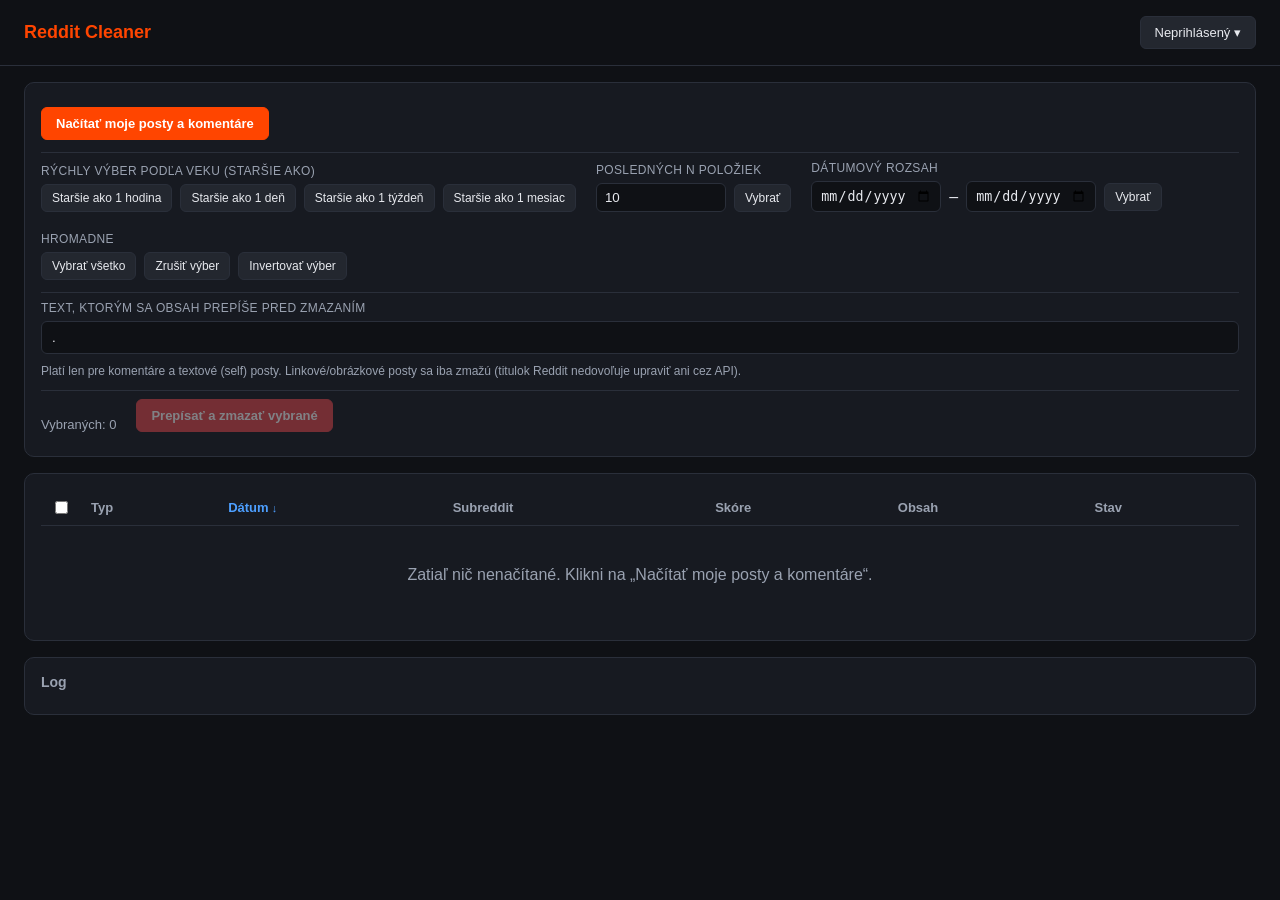
==== app.html @ e3c04e4d "Initial commit" ====
<!doctype html>
<html lang="sk">
<head>
<meta charset="utf-8">
<title>Reddit Cleaner</title>
<link rel="stylesheet" href="app.css">
</head>
<body>
<header class="topbar">
  <h1>Reddit Cleaner</h1>
  <div class="identity-wrap">
    <button id="identityBtn" class="identity-btn">Neprihlásený ▾</button>
    <div id="accountMenu" class="account-menu" hidden>
      <div id="accountList" class="account-list"></div>
      <div class="account-menu-actions">
        <button id="addAccountBtn" class="btn small">+ Prihlásiť nový účet</button>
        <button id="cancelLoginBtn" class="btn small" hidden>Zrušiť čakanie</button>
        <p id="loginHint" class="hint" hidden>
          Prihlás sa presne v novo otvorenej karte s adresou reddit.com/login (nie v inej karte
          ani v Inkognito okne — tie majú iné prihlásenie).
        </p>
      </div>
    </div>
  </div>
</header>

<section class="panel controls" id="controlsPanel">
  <div class="control-row">
    <button id="loadBtn" class="btn primary">Načítať moje posty a komentáre</button>
    <span id="statusText" class="status-text"></span>
  </div>

  <div class="control-row" id="filterRow" hidden>
    <div class="filter-group">
      <label>Rýchly výber podľa veku (staršie ako)</label>
      <div class="btn-row">
        <button class="btn small quick-select" data-ms="3600000">Staršie ako 1 hodina</button>
        <button class="btn small quick-select" data-ms="86400000">Staršie ako 1 deň</button>
        <button class="btn small quick-select" data-ms="604800000">Staršie ako 1 týždeň</button>
        <button class="btn small quick-select" data-ms="2592000000">Staršie ako 1 mesiac</button>
      </div>
    </div>

    <div class="filter-group">
      <label>Posledných N položiek</label>
      <div class="btn-row">
        <input type="number" id="lastNInput" min="1" value="10" class="input-small">
        <button id="lastNBtn" class="btn small">Vybrať</button>
      </div>
    </div>

    <div class="filter-group">
      <label>Dátumový rozsah</label>
      <div class="btn-row">
        <input type="date" id="dateFrom" class="input-small">
        <span>–</span>
        <input type="date" id="dateTo" class="input-small">
        <button id="dateRangeBtn" class="btn small">Vybrať</button>
      </div>
    </div>

    <div class="filter-group">
      <label>Hromadne</label>
      <div class="btn-row">
        <button id="selectAllBtn" class="btn small">Vybrať všetko</button>
        <button id="clearSelBtn" class="btn small">Zrušiť výber</button>
        <button id="invertSelBtn" class="btn small">Invertovať výber</button>
      </div>
    </div>
  </div>

  <div class="control-row" id="replaceRow" hidden>
    <div class="filter-group grow">
      <label for="replacementText">Text, ktorým sa obsah prepíše pred zmazaním</label>
      <input type="text" id="replacementText" class="input-wide" value=".">
      <p class="hint">Platí len pre komentáre a textové (self) posty. Linkové/obrázkové posty sa iba zmažú (titulok Reddit nedovoľuje upraviť ani cez API).</p>
    </div>
  </div>

  <div class="control-row" id="actionRow" hidden>
    <span id="selectedCount" class="selected-count">Vybraných: 0</span>
    <button id="deleteBtn" class="btn danger" disabled>Prepísať a zmazať vybrané</button>
  </div>
</section>

<section class="panel table-panel">
  <table id="itemsTable">
    <thead>
      <tr>
        <th class="col-check"><input type="checkbox" id="masterCheck"></th>
        <th data-sort-key="kind">Typ<span class="sort-arrow"></span></th>
        <th data-sort-key="created">Dátum<span class="sort-arrow"></span></th>
        <th data-sort-key="subreddit">Subreddit<span class="sort-arrow"></span></th>
        <th data-sort-key="score">Skóre<span class="sort-arrow"></span></th>
        <th data-sort-key="snippet">Obsah<span class="sort-arrow"></span></th>
        <th data-sort-key="status">Stav<span class="sort-arrow"></span></th>
      </tr>
    </thead>
    <tbody id="itemsBody"></tbody>
  </table>
  <div id="emptyState" class="empty-state">Zatiaľ nič nenačítané. Klikni na „Načítať moje posty a komentáre“.</div>
</section>

<section class="panel log-panel">
  <h2>Log</h2>
  <pre id="logOutput"></pre>
</section>

<div id="confirmModal" class="modal-backdrop" hidden>
  <div class="modal">
    <h2>Potvrdenie zmazania</h2>
    <p id="confirmText"></p>
    <p>Táto akcia je <strong>nevratná</strong>. Obsah bude najprv prepísaný a následne natrvalo zmazaný.</p>
    <div class="modal-actions">
      <button id="confirmCancel" class="btn">Zrušiť</button>
      <button id="confirmOk" class="btn danger">Potvrdiť a spustiť</button>
    </div>
  </div>
</div>

<script src="app.js"></script>
</body>
</html>
---- app.css ----
:root {
  --bg: #0f1115;
  --panel: #171a21;
  --border: #2a2f3a;
  --text: #e7e9ee;
  --muted: #9aa2b1;
  --accent: #ff4500;
  --accent-2: #4d9fff;
  --danger: #e5484d;
  --danger-hover: #ff5b60;
  font-family: -apple-system, BlinkMacSystemFont, "Segoe UI", Roboto, Helvetica, Arial, sans-serif;
}

* { box-sizing: border-box; }

body {
  margin: 0;
  background: var(--bg);
  color: var(--text);
  min-height: 100vh;
}

.topbar {
  display: flex;
  align-items: center;
  justify-content: space-between;
  padding: 16px 24px;
  border-bottom: 1px solid var(--border);
  position: sticky;
  top: 0;
  background: var(--bg);
  z-index: 5;
}

.topbar h1 {
  font-size: 18px;
  margin: 0;
  color: var(--accent);
}

.identity-wrap {
  position: relative;
}

.identity-btn {
  background: #23272f;
  color: var(--text);
  border: 1px solid var(--border);
  padding: 8px 14px;
  border-radius: 6px;
  cursor: pointer;
  font-size: 13px;
}

.identity-btn:hover { background: #2c313b; }

.account-menu {
  position: absolute;
  top: calc(100% + 6px);
  right: 0;
  min-width: 240px;
  background: var(--panel);
  border: 1px solid var(--border);
  border-radius: 8px;
  box-shadow: 0 8px 24px rgba(0,0,0,.4);
  z-index: 20;
  overflow: hidden;
}

.account-list {
  max-height: 260px;
  overflow-y: auto;
  display: flex;
  flex-direction: column;
}

.account-row {
  display: block;
  width: 100%;
  text-align: left;
  background: none;
  border: none;
  border-bottom: 1px solid var(--border);
  color: var(--text);
  padding: 10px 14px;
  font-size: 13px;
  cursor: pointer;
}

.account-row:hover { background: #20242c; }

.account-row.active {
  color: var(--accent-2);
  font-weight: 600;
}

.account-empty {
  padding: 14px;
  font-size: 12px;
  color: var(--muted);
}

.account-menu-actions {
  padding: 8px;
}

.account-menu-actions .btn {
  width: 100%;
}

.panel {
  margin: 16px 24px;
  padding: 16px;
  background: var(--panel);
  border: 1px solid var(--border);
  border-radius: 10px;
}

.control-row {
  display: flex;
  flex-wrap: wrap;
  gap: 20px;
  align-items: flex-end;
  padding: 8px 0;
}

.control-row + .control-row {
  border-top: 1px solid var(--border);
  margin-top: 4px;
}

.filter-group {
  display: flex;
  flex-direction: column;
  gap: 6px;
}

.filter-group.grow {
  flex: 1;
  min-width: 320px;
}

.filter-group label {
  font-size: 12px;
  color: var(--muted);
  text-transform: uppercase;
  letter-spacing: .03em;
}

.btn-row {
  display: flex;
  gap: 8px;
  align-items: center;
  flex-wrap: wrap;
}

.btn {
  background: #23272f;
  color: var(--text);
  border: 1px solid var(--border);
  padding: 8px 14px;
  border-radius: 6px;
  cursor: pointer;
  font-size: 13px;
}

.btn:hover { background: #2c313b; }

.btn.small { padding: 6px 10px; font-size: 12px; }

.btn.primary {
  background: var(--accent);
  border-color: var(--accent);
  color: #fff;
  font-weight: 600;
}

.btn.primary:hover { background: #e03d00; }

.btn.danger {
  background: var(--danger);
  border-color: var(--danger);
  color: #fff;
  font-weight: 600;
}

.btn.danger:hover { background: var(--danger-hover); }

.btn:disabled {
  opacity: .45;
  cursor: not-allowed;
}

.input-small {
  width: 130px;
  padding: 6px 8px;
  border-radius: 6px;
  border: 1px solid var(--border);
  background: #0f1115;
  color: var(--text);
}

.input-wide {
  width: 100%;
  padding: 8px 10px;
  border-radius: 6px;
  border: 1px solid var(--border);
  background: #0f1115;
  color: var(--text);
}

.status-text {
  font-size: 13px;
  color: var(--muted);
}

.selected-count {
  font-size: 13px;
  color: var(--muted);
}

.hint {
  font-size: 12px;
  color: var(--muted);
  margin: 4px 0 0;
}

table {
  width: 100%;
  border-collapse: collapse;
  font-size: 13px;
}

thead th {
  text-align: left;
  padding: 8px 10px;
  border-bottom: 1px solid var(--border);
  color: var(--muted);
  font-weight: 600;
  position: sticky;
  top: 0;
  background: var(--panel);
}

thead th[data-sort-key] {
  cursor: pointer;
  user-select: none;
  white-space: nowrap;
}

thead th[data-sort-key]:hover { color: var(--text); }

thead th[data-sort-key].sorted { color: var(--accent-2); }

.sort-arrow { font-size: 11px; }

tbody td {
  padding: 8px 10px;
  border-bottom: 1px solid var(--border);
  vertical-align: top;
}

.col-check { width: 32px; }

.snippet {
  max-width: 520px;
  overflow: hidden;
  text-overflow: ellipsis;
  white-space: nowrap;
}

.snippet a {
  color: var(--text);
  text-decoration: none;
}

.snippet a:hover {
  color: var(--accent-2);
  text-decoration: underline;
}

.badge {
  display: inline-block;
  padding: 2px 8px;
  border-radius: 999px;
  font-size: 11px;
  font-weight: 600;
}

.badge.post { background: rgba(77,159,255,.15); color: var(--accent-2); }
.badge.comment { background: rgba(255,69,0,.15); color: var(--accent); }

.score { font-variant-numeric: tabular-nums; white-space: nowrap; }
.score-positive { color: #57d38c; }
.score-negative { color: var(--danger); }
.score-zero { color: var(--muted); }

.status-pending { color: var(--muted); }
.status-processing { color: var(--accent-2); }
.status-done { color: #57d38c; }
.status-error { color: var(--danger); }
.status-skipped { color: var(--muted); }

.empty-state {
  padding: 40px;
  text-align: center;
  color: var(--muted);
}

.log-panel h2 {
  font-size: 14px;
  margin: 0 0 8px;
  color: var(--muted);
}

#logOutput {
  max-height: 220px;
  overflow-y: auto;
  white-space: pre-wrap;
  font-size: 12px;
  color: var(--muted);
  margin: 0;
}

.modal-backdrop {
  position: fixed;
  inset: 0;
  background: rgba(0,0,0,.6);
  display: flex;
  align-items: center;
  justify-content: center;
  z-index: 50;
}

.modal-backdrop[hidden] {
  display: none;
}

.modal {
  background: var(--panel);
  border: 1px solid var(--border);
  border-radius: 10px;
  padding: 24px;
  max-width: 480px;
  width: 90%;
}

.modal h2 { margin-top: 0; }

.modal-actions {
  display: flex;
  justify-content: flex-end;
  gap: 10px;
  margin-top: 16px;
}

a { color: var(--accent-2); }
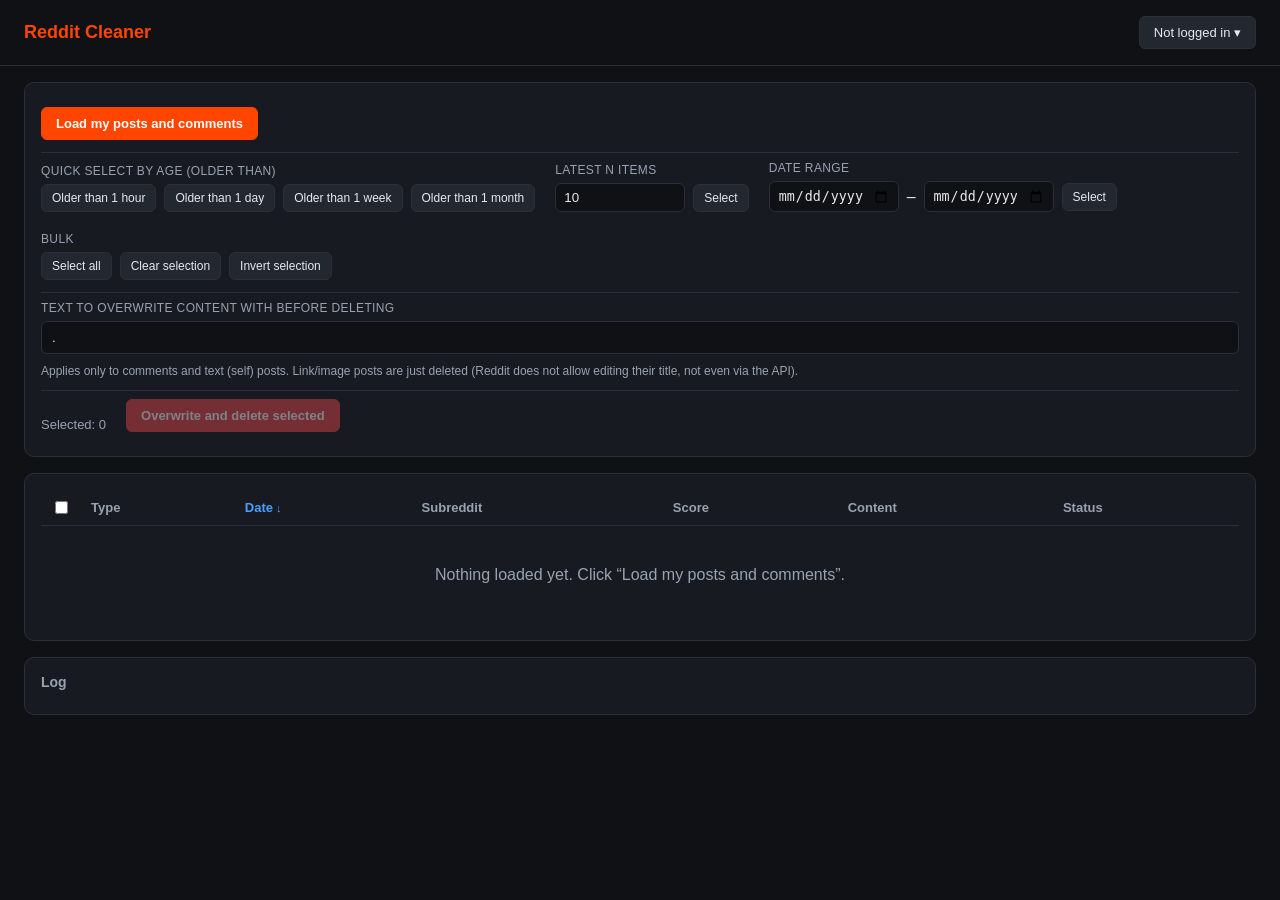
==== commit 50c7ce5d: "Translate extension to English and prepare Chrome Web Store release - Translate UI, log messages, co" ====
--- a/app.html
+++ b/app.html
@@ -1,5 +1,5 @@
 <!doctype html>
-<html lang="sk">
+<html lang="en">
 <head>
 <meta charset="utf-8">
 <title>Reddit Cleaner</title>
@@ -9,15 +9,15 @@
 <header class="topbar">
   <h1>Reddit Cleaner</h1>
   <div class="identity-wrap">
-    <button id="identityBtn" class="identity-btn">Neprihlásený ▾</button>
+    <button id="identityBtn" class="identity-btn">Not logged in ▾</button>
     <div id="accountMenu" class="account-menu" hidden>
       <div id="accountList" class="account-list"></div>
       <div class="account-menu-actions">
-        <button id="addAccountBtn" class="btn small">+ Prihlásiť nový účet</button>
-        <button id="cancelLoginBtn" class="btn small" hidden>Zrušiť čakanie</button>
+        <button id="addAccountBtn" class="btn small">+ Log in to a new account</button>
+        <button id="cancelLoginBtn" class="btn small" hidden>Stop waiting</button>
         <p id="loginHint" class="hint" hidden>
-          Prihlás sa presne v novo otvorenej karte s adresou reddit.com/login (nie v inej karte
-          ani v Inkognito okne — tie majú iné prihlásenie).
+          Log in exactly in the newly opened reddit.com/login tab (not in another tab or an
+          Incognito window — those use a different login session).
         </p>
       </div>
     </div>
@@ -26,60 +26,60 @@
 
 <section class="panel controls" id="controlsPanel">
   <div class="control-row">
-    <button id="loadBtn" class="btn primary">Načítať moje posty a komentáre</button>
+    <button id="loadBtn" class="btn primary">Load my posts and comments</button>
     <span id="statusText" class="status-text"></span>
   </div>
 
   <div class="control-row" id="filterRow" hidden>
     <div class="filter-group">
-      <label>Rýchly výber podľa veku (staršie ako)</label>
+      <label>Quick select by age (older than)</label>
       <div class="btn-row">
-        <button class="btn small quick-select" data-ms="3600000">Staršie ako 1 hodina</button>
-        <button class="btn small quick-select" data-ms="86400000">Staršie ako 1 deň</button>
-        <button class="btn small quick-select" data-ms="604800000">Staršie ako 1 týždeň</button>
-        <button class="btn small quick-select" data-ms="2592000000">Staršie ako 1 mesiac</button>
+        <button class="btn small quick-select" data-ms="3600000">Older than 1 hour</button>
+        <button class="btn small quick-select" data-ms="86400000">Older than 1 day</button>
+        <button class="btn small quick-select" data-ms="604800000">Older than 1 week</button>
+        <button class="btn small quick-select" data-ms="2592000000">Older than 1 month</button>
       </div>
     </div>
 
     <div class="filter-group">
-      <label>Posledných N položiek</label>
+      <label>Latest N items</label>
       <div class="btn-row">
         <input type="number" id="lastNInput" min="1" value="10" class="input-small">
-        <button id="lastNBtn" class="btn small">Vybrať</button>
+        <button id="lastNBtn" class="btn small">Select</button>
       </div>
     </div>
 
     <div class="filter-group">
-      <label>Dátumový rozsah</label>
+      <label>Date range</label>
       <div class="btn-row">
         <input type="date" id="dateFrom" class="input-small">
         <span>–</span>
         <input type="date" id="dateTo" class="input-small">
-        <button id="dateRangeBtn" class="btn small">Vybrať</button>
+        <button id="dateRangeBtn" class="btn small">Select</button>
       </div>
     </div>
 
     <div class="filter-group">
-      <label>Hromadne</label>
+      <label>Bulk</label>
       <div class="btn-row">
-        <button id="selectAllBtn" class="btn small">Vybrať všetko</button>
-        <button id="clearSelBtn" class="btn small">Zrušiť výber</button>
-        <button id="invertSelBtn" class="btn small">Invertovať výber</button>
+        <button id="selectAllBtn" class="btn small">Select all</button>
+        <button id="clearSelBtn" class="btn small">Clear selection</button>
+        <button id="invertSelBtn" class="btn small">Invert selection</button>
       </div>
     </div>
   </div>
 
   <div class="control-row" id="replaceRow" hidden>
     <div class="filter-group grow">
-      <label for="replacementText">Text, ktorým sa obsah prepíše pred zmazaním</label>
+      <label for="replacementText">Text to overwrite content with before deleting</label>
       <input type="text" id="replacementText" class="input-wide" value=".">
-      <p class="hint">Platí len pre komentáre a textové (self) posty. Linkové/obrázkové posty sa iba zmažú (titulok Reddit nedovoľuje upraviť ani cez API).</p>
+      <p class="hint">Applies only to comments and text (self) posts. Link/image posts are just deleted (Reddit does not allow editing their title, not even via the API).</p>
     </div>
   </div>
 
   <div class="control-row" id="actionRow" hidden>
-    <span id="selectedCount" class="selected-count">Vybraných: 0</span>
-    <button id="deleteBtn" class="btn danger" disabled>Prepísať a zmazať vybrané</button>
+    <span id="selectedCount" class="selected-count">Selected: 0</span>
+    <button id="deleteBtn" class="btn danger" disabled>Overwrite and delete selected</button>
   </div>
 </section>
 
@@ -88,17 +88,17 @@
     <thead>
       <tr>
         <th class="col-check"><input type="checkbox" id="masterCheck"></th>
-        <th data-sort-key="kind">Typ<span class="sort-arrow"></span></th>
-        <th data-sort-key="created">Dátum<span class="sort-arrow"></span></th>
+        <th data-sort-key="kind">Type<span class="sort-arrow"></span></th>
+        <th data-sort-key="created">Date<span class="sort-arrow"></span></th>
         <th data-sort-key="subreddit">Subreddit<span class="sort-arrow"></span></th>
-        <th data-sort-key="score">Skóre<span class="sort-arrow"></span></th>
-        <th data-sort-key="snippet">Obsah<span class="sort-arrow"></span></th>
-        <th data-sort-key="status">Stav<span class="sort-arrow"></span></th>
+        <th data-sort-key="score">Score<span class="sort-arrow"></span></th>
+        <th data-sort-key="snippet">Content<span class="sort-arrow"></span></th>
+        <th data-sort-key="status">Status<span class="sort-arrow"></span></th>
       </tr>
     </thead>
     <tbody id="itemsBody"></tbody>
   </table>
-  <div id="emptyState" class="empty-state">Zatiaľ nič nenačítané. Klikni na „Načítať moje posty a komentáre“.</div>
+  <div id="emptyState" class="empty-state">Nothing loaded yet. Click “Load my posts and comments”.</div>
 </section>
 
 <section class="panel log-panel">
@@ -108,12 +108,12 @@
 
 <div id="confirmModal" class="modal-backdrop" hidden>
   <div class="modal">
-    <h2>Potvrdenie zmazania</h2>
+    <h2>Confirm deletion</h2>
     <p id="confirmText"></p>
-    <p>Táto akcia je <strong>nevratná</strong>. Obsah bude najprv prepísaný a následne natrvalo zmazaný.</p>
+    <p>This action is <strong>irreversible</strong>. Content will first be overwritten and then permanently deleted.</p>
     <div class="modal-actions">
-      <button id="confirmCancel" class="btn">Zrušiť</button>
-      <button id="confirmOk" class="btn danger">Potvrdiť a spustiť</button>
+      <button id="confirmCancel" class="btn">Cancel</button>
+      <button id="confirmOk" class="btn danger">Confirm and start</button>
     </div>
   </div>
 </div>
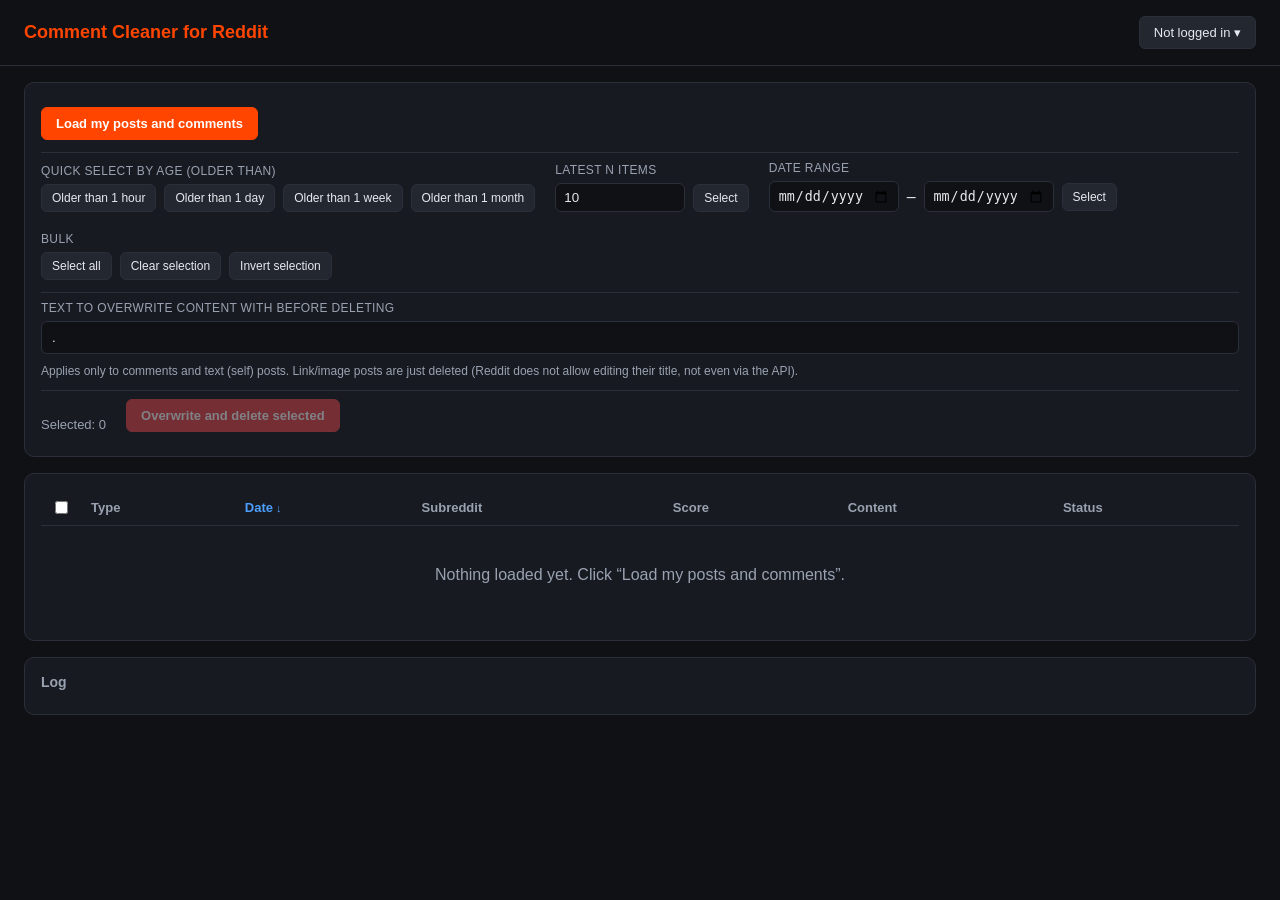
==== commit a443b922: "Rename extension to Comment Cleaner for Reddit and add contact email - Rename in manifest, UI, READM" ====
--- a/app.html
+++ b/app.html
@@ -2,12 +2,12 @@
 <html lang="en">
 <head>
 <meta charset="utf-8">
-<title>Reddit Cleaner</title>
+<title>Comment Cleaner for Reddit</title>
 <link rel="stylesheet" href="app.css">
 </head>
 <body>
 <header class="topbar">
-  <h1>Reddit Cleaner</h1>
+  <h1>Comment Cleaner for Reddit</h1>
   <div class="identity-wrap">
     <button id="identityBtn" class="identity-btn">Not logged in ▾</button>
     <div id="accountMenu" class="account-menu" hidden>
